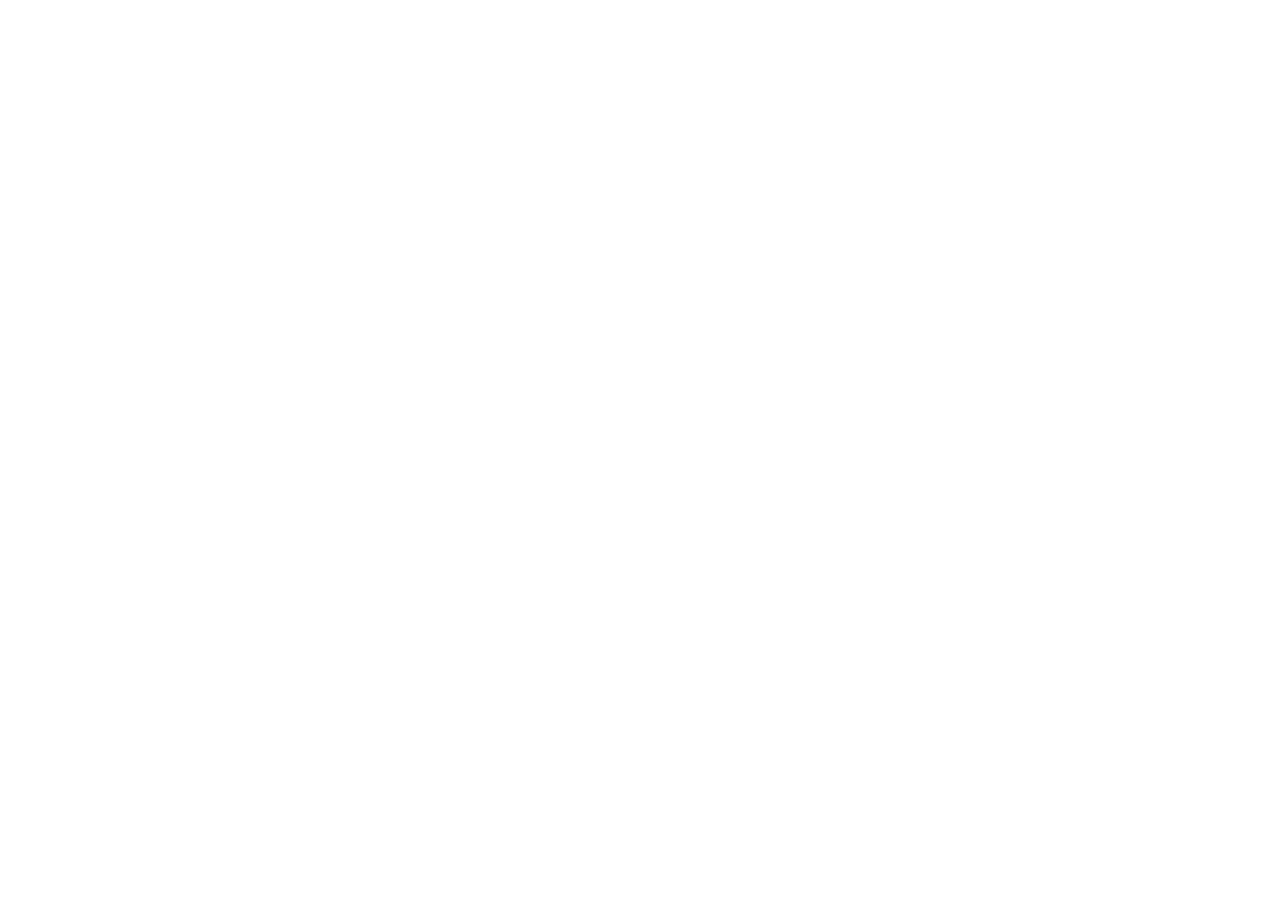
==== index.html @ eac53085 "Add files via upload" ====
<!DOCTYPE html>
<html lang="en">
<head>
    <meta charset="UTF-8">
    <meta name="viewport" content="width=device-width, initial-scale=1.0">
    <title>Document</title>
</head>
<body>
    
</body>
</html>
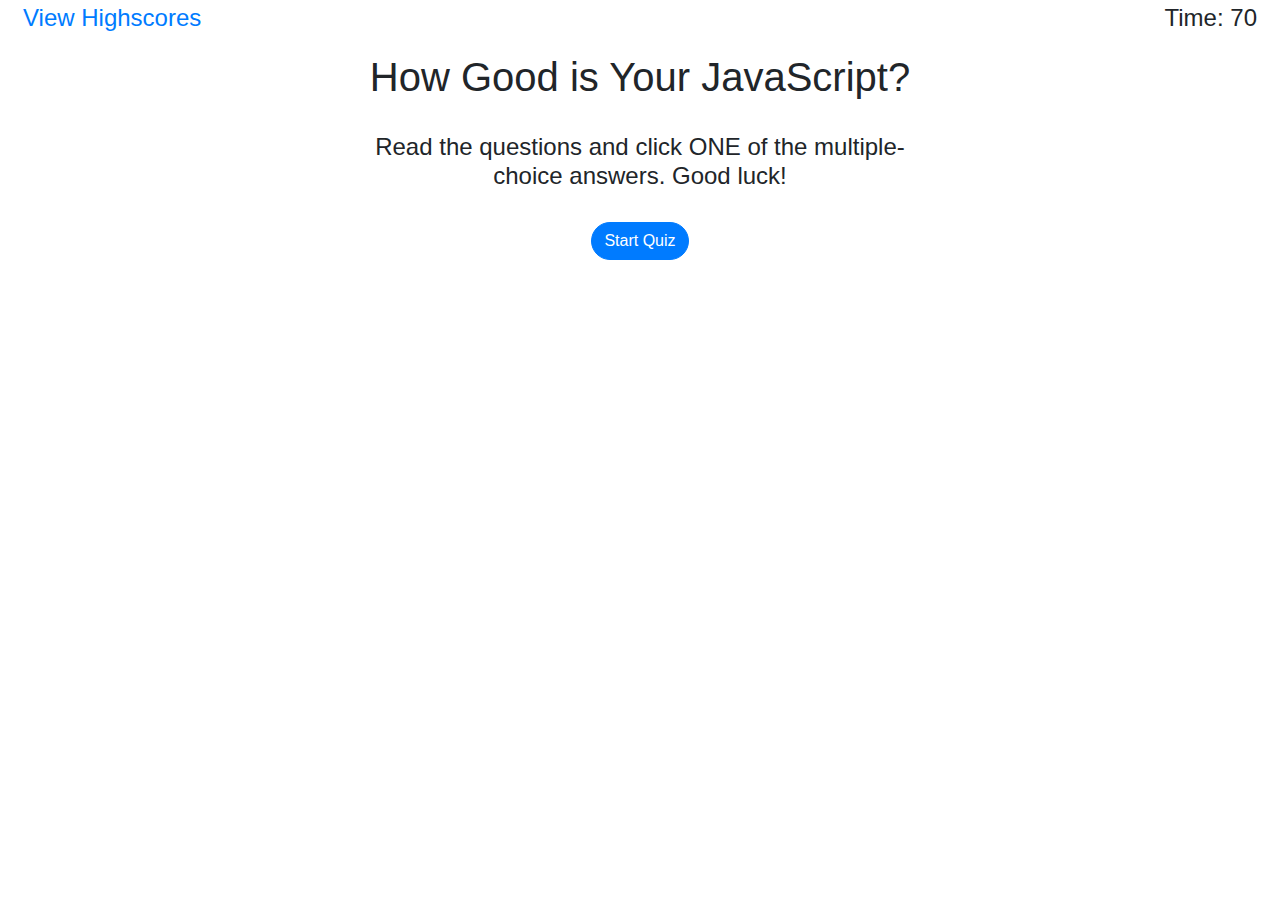
==== commit d1efd7f2: "initial page layout done, links and ID's set up." ====
--- a/index.html
+++ b/index.html
@@ -1,11 +1,102 @@
 <!DOCTYPE html>
 <html lang="en">
+
 <head>
+    <!-- Neccessary meta tags -->
     <meta charset="UTF-8">
     <meta name="viewport" content="width=device-width, initial-scale=1.0">
-    <title>Document</title>
+    
+    <!-- Link Bootstrap CSS -->
+    <link rel="stylesheet" href="https://stackpath.bootstrapcdn.com/bootstrap/4.4.1/css/bootstrap.min.css" integrity="sha384-Vkoo8x4CGsO3+Hhxv8T/Q5PaXtkKtu6ug5TOeNV6gBiFeWPGFN9MuhOf23Q9Ifjh" crossorigin="anonymous">
+
+    <title>Kane's FREE JavaScript Quiz</title>
+
+    <!-- Link my custom CSS -->
+    <link rel="stylesheet" href="css/style.css">
 </head>
-<body>
-    
+
+<body class="bg-white">
+
+    <div class="row p-1 mx-1">
+        <div class="col-sm-6 text-left d-flex justify-content-start">
+            <h4 id="highscores"><a href="highscores.html" class="" style="text-decoration: none;">View Highscores</a></h4>
+        </div>
+        <div class="col-sm-6 text-right d-flex justify-content-end float-right">
+            <h4 id="timer">Time: 70</h4>
+        </div>
+    </div>
+    <div class="container bg-white w-50 p-2">
+        <section id="startQuiz" class="text-center">
+
+            <div class="row">
+                <br>
+                <div class="col-12 text-center">
+                    <h1>How Good is Your JavaScript?</h1>
+                    <h4 id="qTitle" class="text-center p-3 m-3">Read the questions and click ONE of the multiple-choice answers. Good luck!
+                    </h4>
+                </div>
+            </div>
+            <div class="row">
+                <div class="col-12 text-center">
+                    <button type="button" class="btn btn-primary rounded-pill" id="startBtn">Start Quiz</button>
+                </div>
+            </div>
+        </section>
+        
+        <section id="takeQuiz" class="d-none"> 
+            <div class="row p-1">
+                <div class="col m-3">
+                    <h2 id="Question"></h2>
+                </div>
+            </div>
+            <div class="row p-1">
+                <div class="col-6">
+                    <button type="button" class="btn btn-primary btn-block text-left" id="btnA1"></button>
+                </div>
+            </div>
+
+            <div class="row p-1">
+                <div class="col-6">
+                    <button type="button" class="btn btn-primary btn-block text-left" id="btnA2"></button>
+                </div>
+            </div>
+
+            <div class="row p-1">
+                <div class="col-6">
+                    <button type="button" class="btn btn-primary btn-block text-left" id="btnA3"></button>
+                </div>
+            </div>
+
+            <div class="row p-1">
+                <div class="col-6">
+                    <button type="button" class="btn btn-primary btn-block text-left" id="btnA4"></button>
+                </div>
+            </div>
+            <div class="row p-1">
+                <div class="col-6">
+                    <h3 id="result"></h3>
+                    
+                </div>
+            </div>
+        </section>
+        <section id="finalScore" class="d-none">
+            <div class="row p-1">
+                
+                <div class="col-12 text-left">
+                    <h2 id="msgQuizDone"></h2>
+                    <h6 id="msgScore"></h6>
+                </div>
+            </div>
+            <div class="row text-left">
+                <div class="col-12 text-left">
+                    <label for="YourInitials">Enter initials:</label>
+                    <input type="text" name="YourInitials" id="xInitials">
+                    <button type="submit" class="btn btn-primary btn-sm" id="submitBtn">Submit</button>
+                </div>
+            </div>
+        </section>
+
+    </div>
+
 </body>
 </html>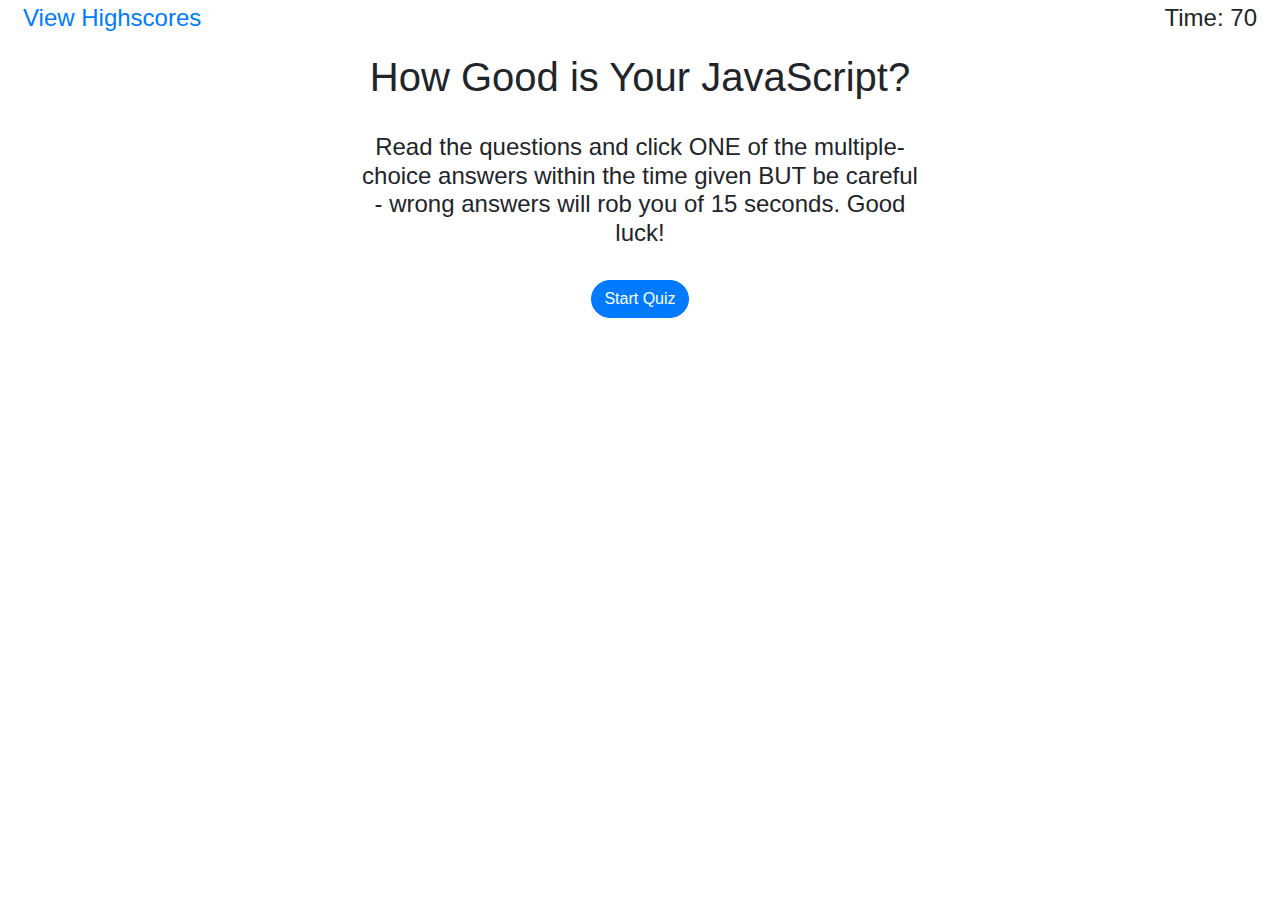
==== commit 7818bef4: "script links added to index.html. highscores.html created - contains JavaScript." ====
--- a/index.html
+++ b/index.html
@@ -32,7 +32,7 @@
                 <br>
                 <div class="col-12 text-center">
                     <h1>How Good is Your JavaScript?</h1>
-                    <h4 id="qTitle" class="text-center p-3 m-3">Read the questions and click ONE of the multiple-choice answers. Good luck!
+                    <h4 id="qTitle" class="text-center p-3 m-3">Read the questions and click ONE of the multiple-choice answers within the time given BUT be careful - wrong answers will rob you of 15 seconds. Good luck!
                     </h4>
                 </div>
             </div>
@@ -98,5 +98,15 @@
 
     </div>
 
+    <!-- Optional JavaScript -->
+    <!-- jQuery first, then Popper.js, then Bootstrap JS -->
+    <script src="https://code.jquery.com/jquery-3.3.1.slim.min.js" integrity="sha384-q8i/X+965DzO0rT7abK41JStQIAqVgRVzpbzo5smXKp4YfRvH+8abtTE1Pi6jizo" crossorigin="anonymous"></script>
+    <script src="https://cdnjs.cloudflare.com/ajax/libs/popper.js/1.14.7/umd/popper.min.js" integrity="sha384-UO2eT0CpHqdSJQ6hJty5KVphtPhzWj9WO1clHTMGa3JDZwrnQq4sF86dIHNDz0W1" crossorigin="anonymous"></script>
+    <script src="https://stackpath.bootstrapcdn.com/bootstrap/4.3.1/js/bootstrap.min.js" integrity="sha384-JjSmVgyd0p3pXB1rRibZUAYoIIy6OrQ6VrjIEaFf/nJGzIxFDsf4x0xIM+B07jRM" crossorigin="anonymous"></script>
+
+    <!-- Link our custom JavaScript -->
+    <script src="scripts/questions.js"></script>
+    <script src="scripts/script.js"></script>
+
 </body>
 </html>